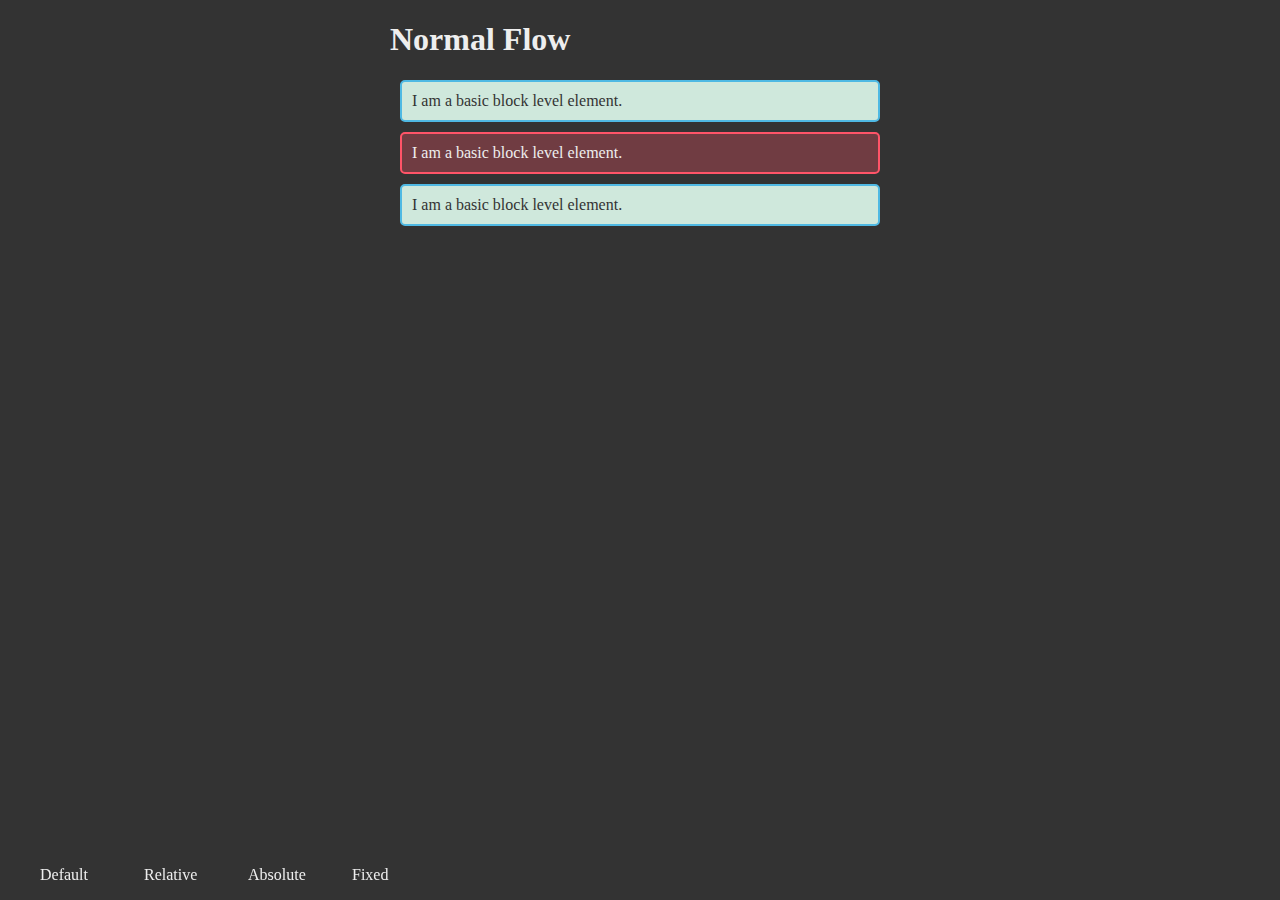
==== index.html @ ccc029c1 "first commit - create pages for default, relative, absolute and fixed positioning." ====
<!DOCTYPE html>
<html lang="en">
<head>
    <meta charset="UTF-8">
    <meta name="viewport" content="width=device-width, initial-scale=1.0">
    <title>layout-practice</title>

    <link href="./styles.css" rel="stylesheet">
</head>
<body>
    <nav>
        <ul>
            <li>
                <a href="index.html">Default</a>
            </li>
            <li>
                <a href="./relative.html">Relative</a>
            </li>
            <li>
                <a href="./absolute.html">Absolute</a>
            </li>
            <li>
                <a href="./fixed.html">Fixed</a>
            </li>
            <li>
                <a></a>
            </li>
        </ul>
    </nav>

    <h1>Normal Flow</h1>

    <p>I am a basic block level element.</p>
    <p class="positioned">I am a basic block level element.</p>
    <p>I am a basic block level element.</p>    
    
 </body>
</html>
---- styles.css ----
body {
    background-color: #333;
    color: #EEE;
    width: 500px;
    margin: 0 auto;
}



p {
    background-color: rgb(207 232 220);
    border: 2px solid rgb(79 185 227);
    padding: 10px;
    margin: 10px;
    border-radius: 5px;
    color: #333;
}

nav {
    position: fixed;
    bottom: 0;
    left: 0;
} 

ul {
    list-style-type: none;
    }

li {
    display: inline-block;
    width: 100px;
}

a {
    color: #EEE;
    text-decoration: none;
}


.positioned {
    background: rgb(255 84 104 / 30%);
    border: 2px solid rgb(255 84 104);
    color: #EEE;
}

.relative {
    position: relative;
    top: 30px;
    left: 30px;
}

.absolute {
    position: absolute;
    top: 30px;
    left: 30px;
}

.fixed {
    position: fixed;
    top: 300px;
    left: 300px;
}
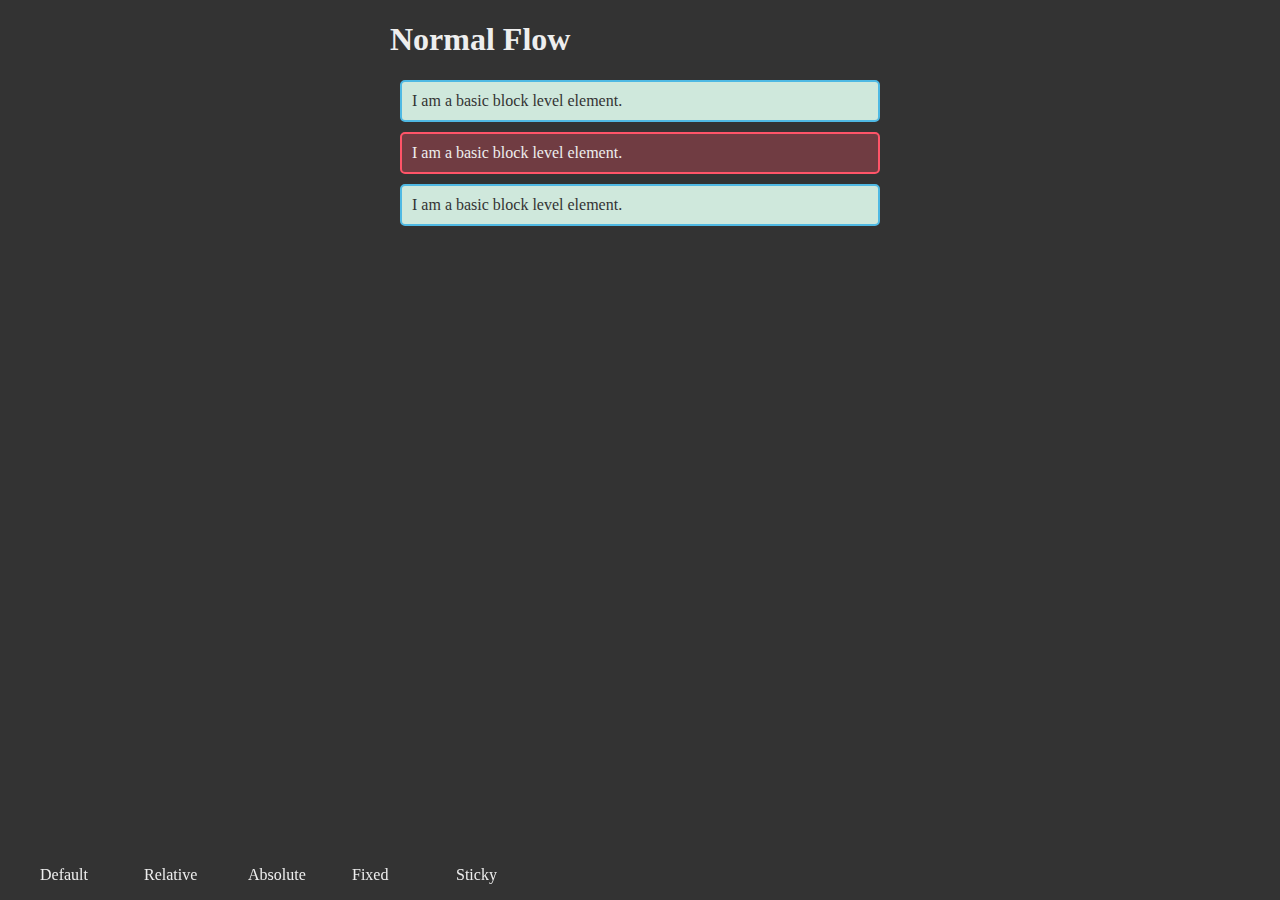
==== commit efa1fef6: "add page for sticky positioning" ====
--- a/index.html
+++ b/index.html
@@ -1,5 +1,6 @@
 <!DOCTYPE html>
 <html lang="en">
+
 <head>
     <meta charset="UTF-8">
     <meta name="viewport" content="width=device-width, initial-scale=1.0">
@@ -7,6 +8,7 @@
 
     <link href="./styles.css" rel="stylesheet">
 </head>
+
 <body>
     <nav>
         <ul>
@@ -23,7 +25,8 @@
                 <a href="./fixed.html">Fixed</a>
             </li>
             <li>
-                <a></a>
+                <a href="sticky.html">Sticky</a>
+
             </li>
         </ul>
     </nav>
@@ -32,7 +35,8 @@
 
     <p>I am a basic block level element.</p>
     <p class="positioned">I am a basic block level element.</p>
-    <p>I am a basic block level element.</p>    
-    
- </body>
+    <p>I am a basic block level element.</p>
+
+</body>
+
 </html>--- a/styles.css
+++ b/styles.css
@@ -59,4 +59,9 @@
     position: fixed;
     top: 300px;
     left: 300px;
+}
+
+.sticky {
+    position: sticky;
+    top: 30px;
 }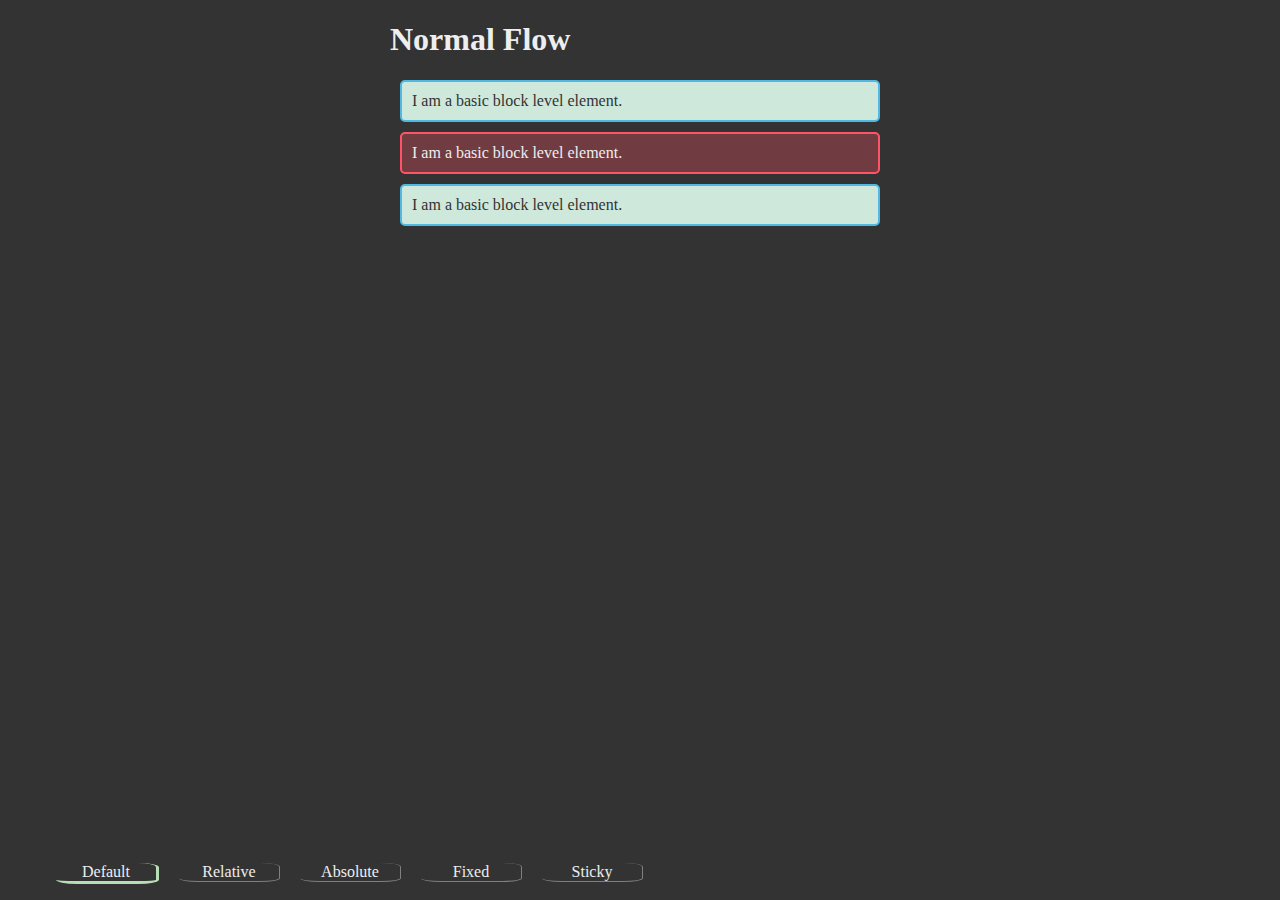
==== commit 6d8c54e4: "update nav bar styling and add focus and actie link styling" ====
--- a/index.html
+++ b/index.html
@@ -12,7 +12,7 @@
 <body>
     <nav>
         <ul>
-            <li>
+            <li class="active-link">
                 <a href="index.html">Default</a>
             </li>
             <li>
@@ -26,7 +26,6 @@
             </li>
             <li>
                 <a href="sticky.html">Sticky</a>
-
             </li>
         </ul>
     </nav>
--- a/styles.css
+++ b/styles.css
@@ -20,6 +20,8 @@
     position: fixed;
     bottom: 0;
     left: 0;
+    background-color: #333;
+    width: 100%;
 } 
 
 ul {
@@ -29,11 +31,30 @@
 li {
     display: inline-block;
     width: 100px;
+    text-align: center;
+    border-bottom: 1px solid gray;
+    border-right: 1px solid gray;
+    border-radius: 20%;
+    margin-left: 1rem;
+}
+
+li:hover {
+    border-bottom: 3px solid gray;
+    border-right: 3px solid gray;
+}
+
+.active-link {
+    border-bottom: 3px solid #b7deb5;
+    border-right: 3px solid #b7deb5;
 }
 
 a {
     color: #EEE;
     text-decoration: none;
+}
+
+.buffer {
+    height: 10vh;
 }
 
 
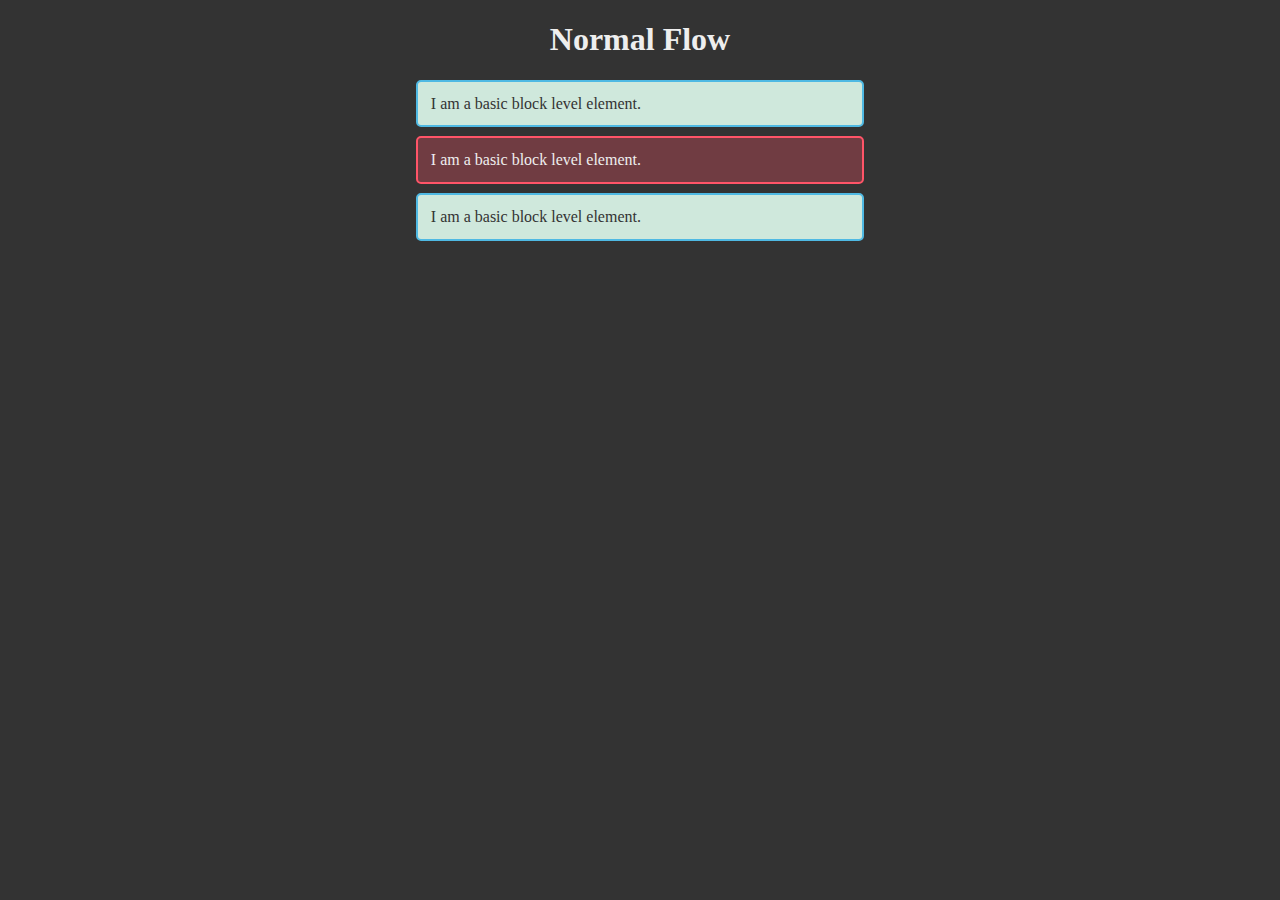
==== commit 8c93b711: "add index page for grid and flex, add gf-nav component" ====
--- a/index.html
+++ b/index.html
@@ -6,29 +6,15 @@
     <meta name="viewport" content="width=device-width, initial-scale=1.0">
     <title>layout-practice</title>
 
-    <link href="./styles.css" rel="stylesheet">
+    <link href="./resources/styles.css" rel="stylesheet">
+
+    <script src="components/Nav.js" type="text/javascript" defer></script>
+
 </head>
 
 <body>
-    <nav>
-        <ul>
-            <li class="active-link">
-                <a href="index.html">Default</a>
-            </li>
-            <li>
-                <a href="./relative.html">Relative</a>
-            </li>
-            <li>
-                <a href="./absolute.html">Absolute</a>
-            </li>
-            <li>
-                <a href="./fixed.html">Fixed</a>
-            </li>
-            <li>
-                <a href="sticky.html">Sticky</a>
-            </li>
-        </ul>
-    </nav>
+    <nav-component></nav-component>
+
 
     <h1>Normal Flow</h1>
 
--- a/resources/styles.css
+++ b/resources/styles.css
@@ -0,0 +1,117 @@
+* {
+    box-sizing: border-box;
+}
+
+body {
+    background-color: #333;
+    color: #EEE;
+    max-width: 100vw;
+    
+}
+
+p {
+    background-color: rgb(207 232 220);
+    border: 2px solid rgb(79 185 227);
+    padding: 1vw;
+    margin: 1vh 0;
+    border-radius: 5px;
+    color: #333;
+    max-width: 95vw;
+}
+
+
+nav {
+    position: fixed;
+    bottom: 0;
+    left: 0;
+    background-color: #333;
+    width: 100%;
+    padding: 1vh 0;
+} 
+
+ul {
+    list-style-type: none;
+    display:flex;
+    justify-content: space-around;
+    flex-wrap: wrap;
+    max-width: 100vw;
+    padding: 1vh 0;
+    margin: 0;
+    }
+
+li {
+    /* display: inline-block;
+    width: 5vw; */
+    text-align: center;
+    border-bottom: 1px solid gray;
+    border-right: 1px solid gray;
+    border-radius: 20%;
+    padding: 0 1vw;
+    font-size: 1rem;
+}
+
+li:hover {
+    border-bottom: 3px solid gray;
+    border-right: 3px solid gray;
+}
+
+.active-link {
+    border-bottom: 3px solid #b7deb5;
+    border-right: 3px solid #b7deb5;
+}
+
+a {
+    color: #EEE;
+    text-decoration: none;
+}
+
+.buffer {
+    height: 10vh;
+}
+
+
+.positioned {
+    background: rgb(255 84 104 / 30%);
+    border: 2px solid rgb(255 84 104);
+    color: #EEE;
+}
+
+.relative {
+    position: relative;
+    top: 30px;
+    left: 30px;
+}
+
+.absolute {
+    position: absolute;
+    top: 30px;
+    left: 30px;
+}
+
+.fixed {
+    position: fixed;
+    top: 10px;
+    right: 30px;
+}
+
+.sticky {
+    position: sticky;
+    top: 30px;
+}
+
+@media screen and (min-width: 990px) {
+    p, .positioned {
+        max-width: 35vw;
+        margin: 1vh auto;
+    }
+
+    h1 {
+        text-align: center;
+    }
+
+    ul {
+        width: 60vw;
+        margin: 0 auto;
+    }
+
+}
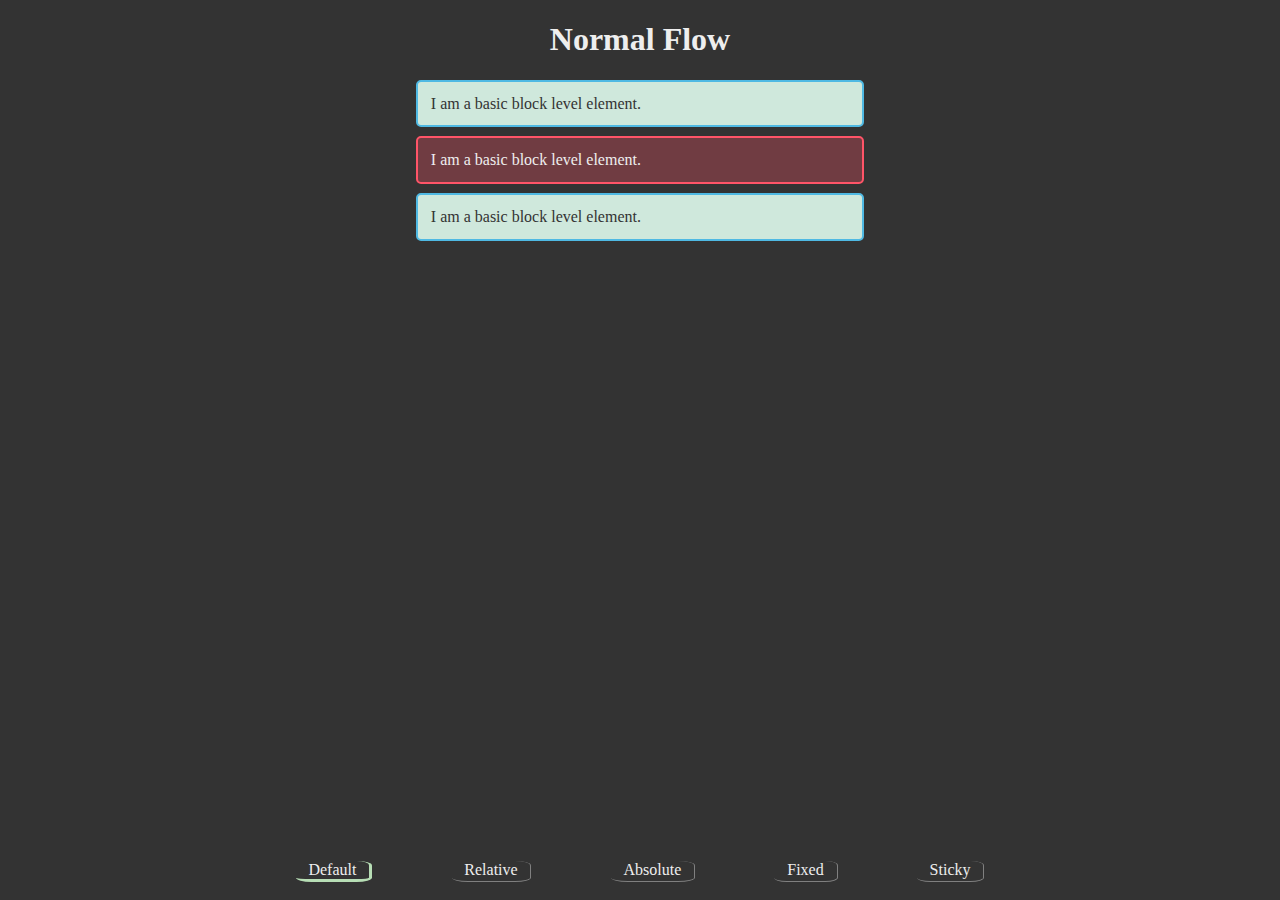
==== commit 43d371d4: "correct typo in nav component" ====
--- a/index.html
+++ b/index.html
@@ -8,7 +8,7 @@
 
     <link href="./resources/styles.css" rel="stylesheet">
 
-    <script src="components/Nav.js" type="text/javascript" defer></script>
+    <script src="components/nav.js" type="text/javascript" defer></script>
 
 </head>
 
